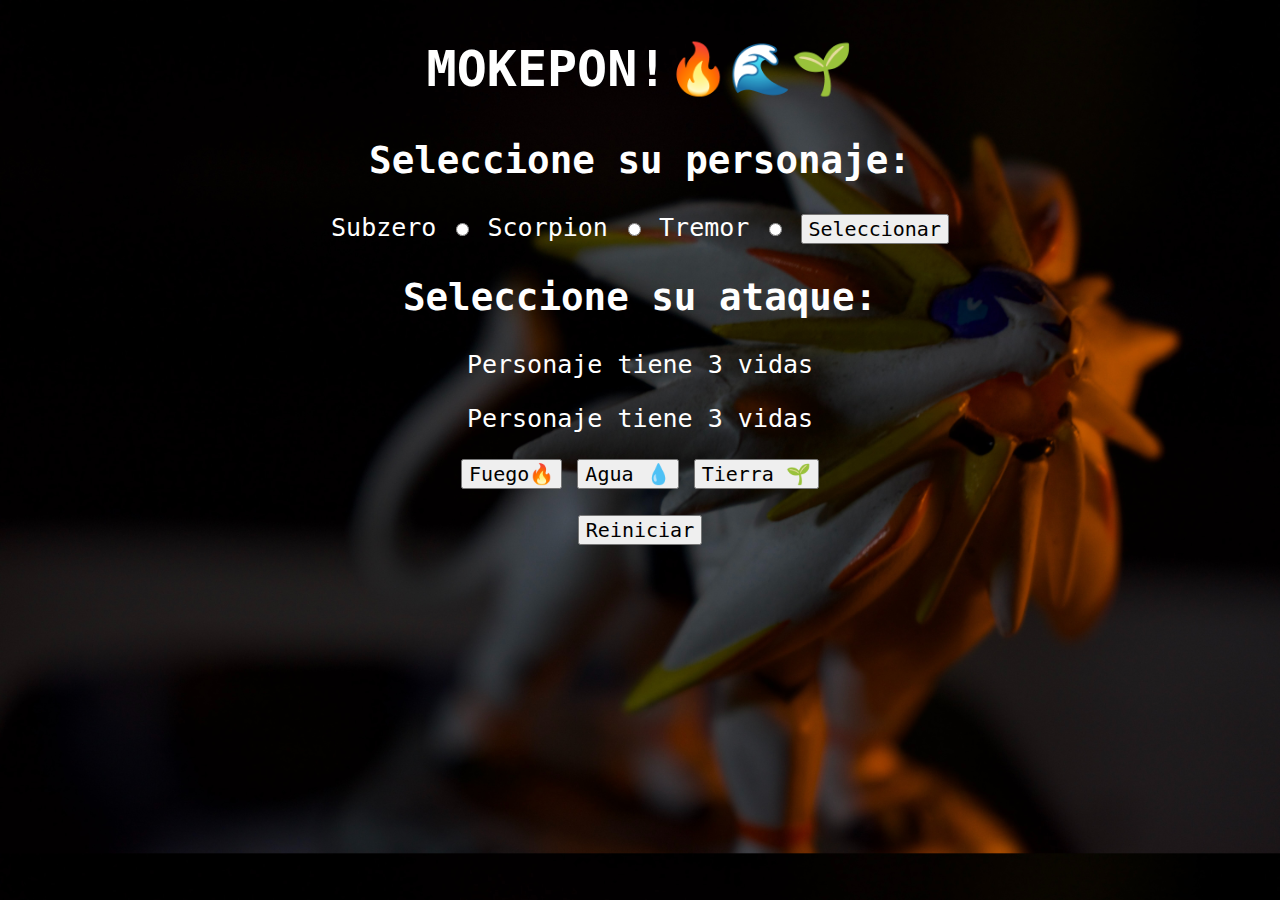
==== index.html @ 3addf4ad "Rename mokepon.html to index.html" ====
<!DOCTYPE html>
<html>
<head>
    
    <script src="./js/mokepon.js"></script>
    <link rel="stylesheet" href="./styles.css">
    <meta charset="utf-8" />
<title>mokepon</title>

<body class = cuerpo>

<h1 class="titulo">MOKEPON!🔥🌊🌱 </h1>

<section  id="seleccionar-personaje">
<h2 class="personaje">Seleccione su personaje:</h2>

<label  for="subzero">Subzero</label> 
<input  type="radio" name="personajes" id="subzero">

<label for="scorpion">Scorpion</label> 
<input type="radio" name="personajes" id="scorpion">

<label  for ="tremor">Tremor</label> 
<input type="radio" name="personajes" id="tremor">

<button class="boton-personaje" id="boton-personaje" >Seleccionar</button>

</section>

<section class= "ataque"  id="seleccionar-ataque">

    <h2>Seleccione su ataque:</h2>
    <p>Personaje <span id="personaje-jugador"></span>  tiene <span id="vida-jugador">3</span> vidas</p>
    <p>Personaje <span id="personaje-oponente"></span>  tiene <span id="vida-oponente">3</span> vidas</p>
    
<p class="boton-ataque"> 
    <button class="boton-fuego" id="boton-fuego" >Fuego🔥</button>
    <button class="boton-agua" id="boton-agua">Agua 💧</button>
    <button class="boton-tierra" id="boton-tierra">Tierra 🌱</button>   
</p>
</section>
<section id="mensajes">


</section>
<Section id="reiniciar">
<button class="boton-reiniciar" id="boton-reiniciar">Reiniciar</button>
</Section>

</head>
  

    </body>
</html>
---- styles.css ----
.cuerpo {
    background-image: url(legendario.jpg);
    background-size: cover;
    text-align: center;
    font-family:monospace;
    color:white;
    font-size: 25px;
    
 
}

.personaje{
    /* border-radius: 5px;
    border:solid 5px;
    margin: 30px; */
}
.titulo{
    text-align: center;
    margin: 40px; 
    /* background-color: orange;
    border:solid;
    border-radius: 2px; */

    /* color: teal;
    width: 312px;
    height: 50px;
    background-color: orange; */


}

label {
    /* background-color:tomato;
    width: 312px;
    height: 50px; */
}

input{
    /* background-color: aqua;
    width: 312px;
    height: 50px; */

}

button{
    /* background-color: violet;
    width: 312px;
    height: 50px; */
}

.boton-fuego{
    font-size: 15px;
    font-family:monospace; 
    font-size: 20px;
}

.boton-agua{
    font-size: 15px;
    font-family:monospace; 
    font-size: 20px;

}

.boton-tierra{
    font-size: 15px;
    font-family:monospace; 
    font-size: 20px;

}

.boton-personaje{
    font-size: 15px;
    font-family:monospace;
    font-size: 20px;

}

.boton-reiniciar{
    font-size: 15px;
    font-family:monospace;
    font-size: 20px;

}
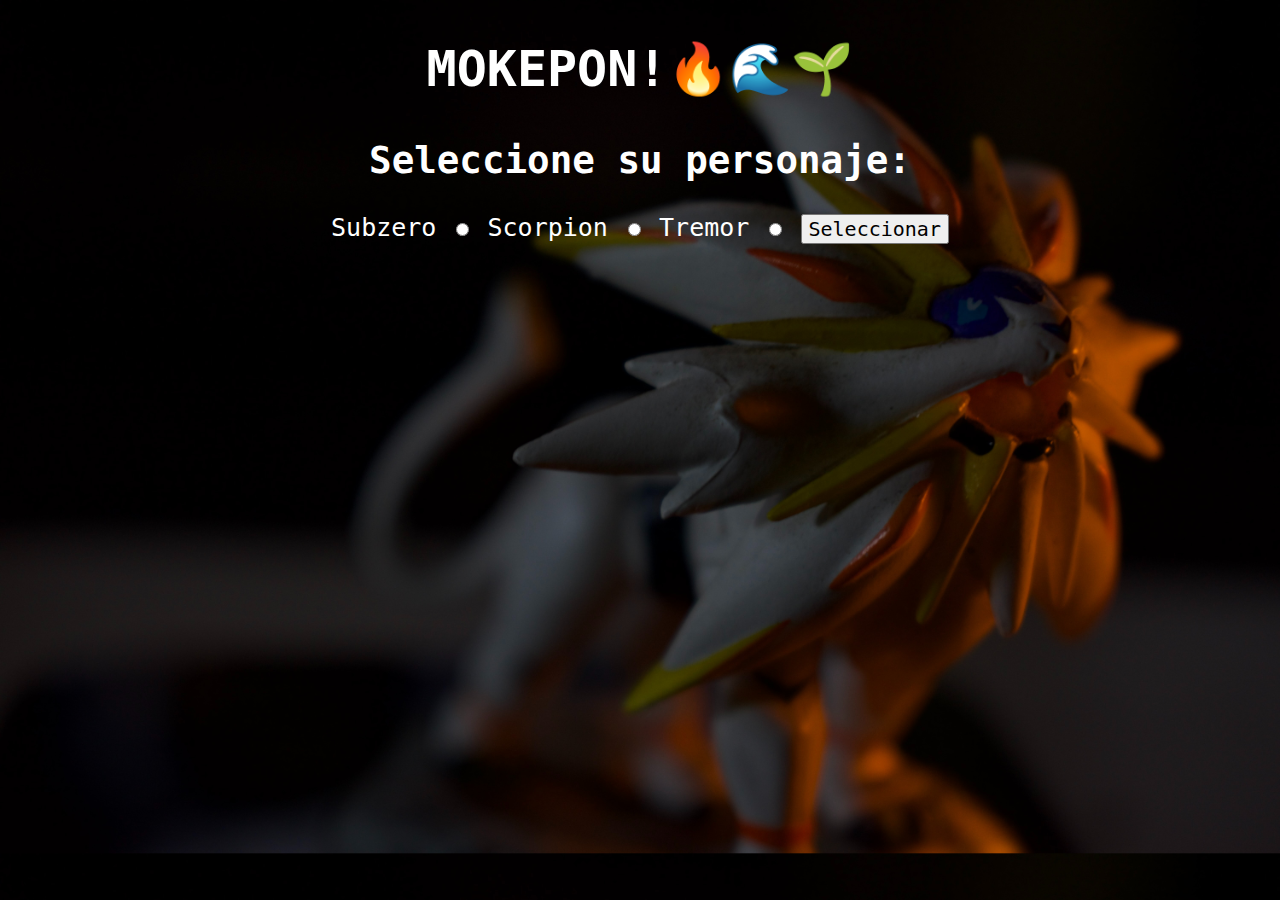
==== commit 8234d906: "Refactoring Files location" ====
--- a/index.html
+++ b/index.html
@@ -1,9 +1,8 @@
 <!DOCTYPE html>
 <html>
 <head>
-    
-    <script src="./js/mokepon.js"></script>
-    <link rel="stylesheet" href="./styles.css">
+    <script src="mokepon.js"></script>
+    <link rel="stylesheet" href="styles.css">
     <meta charset="utf-8" />
 <title>mokepon</title>
 
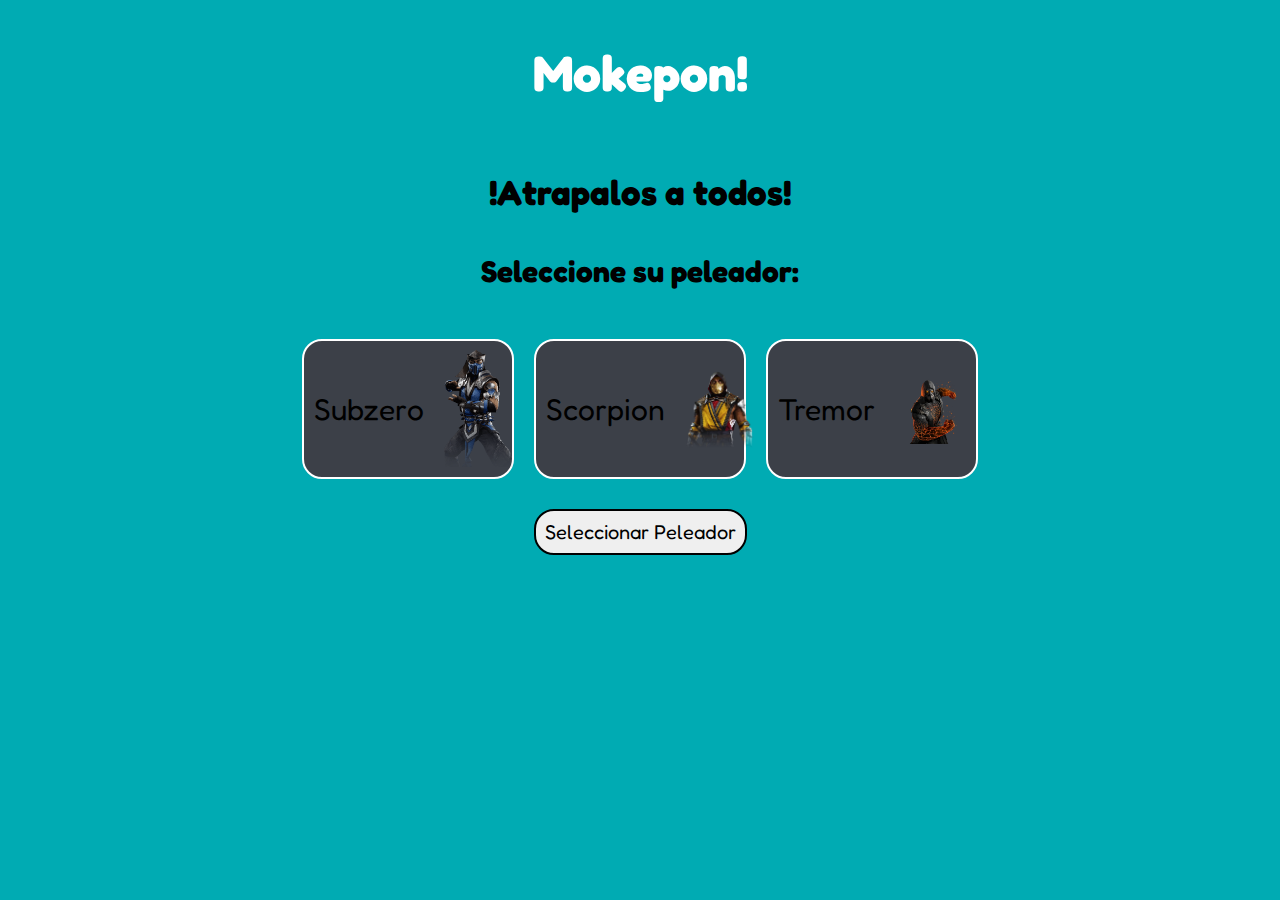
==== commit daacde2a: "Estado del codigo al 07/01/23" ====
--- a/index.html
+++ b/index.html
@@ -1,54 +1,75 @@
 <!DOCTYPE html>
 <html>
+
 <head>
-    <script src="mokepon.js"></script>
-    <link rel="stylesheet" href="styles.css">
+
+    <script src="./js/mokepon.js"></script>
+    <link rel="stylesheet" href="./styles.css">
     <meta charset="utf-8" />
-<title>mokepon</title>
+    <title>mokepon</title>
+</head>
 
-<body class = cuerpo>
+<body class=cuerpo>
+    <h1 class="titulo">Mokepon! </h1>
+    <section class="seccion-personajes" id="seleccionar-personaje">
+        <h3 class="subtitulo">!Atrapalos a todos!</h2>
+            <h4 class="personaje">Seleccione su peleador:
+        </h3>
 
-<h1 class="titulo">MOKEPON!🔥🌊🌱 </h1>
+        <div class="tarjetas">
+            <label class="tarjeta-personaje" for="subzero">
+                <p>Subzero</p>
+                <img src="./imagenes/subzero.png" alt="Subzero">
+            </label>
+            <input type="radio" name="personajes" id="subzero">
 
-<section  id="seleccionar-personaje">
-<h2 class="personaje">Seleccione su personaje:</h2>
+            <label class="tarjeta-personaje" for="scorpion">
+                <p>Scorpion</p>
+                <img src="./imagenes/Scorpion.png" alt="Scorpion">
 
-<label  for="subzero">Subzero</label> 
-<input  type="radio" name="personajes" id="subzero">
+            </label>
+            <input type="radio" name="personajes" id="scorpion">
 
-<label for="scorpion">Scorpion</label> 
-<input type="radio" name="personajes" id="scorpion">
-
-<label  for ="tremor">Tremor</label> 
-<input type="radio" name="personajes" id="tremor">
-
-<button class="boton-personaje" id="boton-personaje" >Seleccionar</button>
-
-</section>
-
-<section class= "ataque"  id="seleccionar-ataque">
-
-    <h2>Seleccione su ataque:</h2>
-    <p>Personaje <span id="personaje-jugador"></span>  tiene <span id="vida-jugador">3</span> vidas</p>
-    <p>Personaje <span id="personaje-oponente"></span>  tiene <span id="vida-oponente">3</span> vidas</p>
-    
-<p class="boton-ataque"> 
-    <button class="boton-fuego" id="boton-fuego" >Fuego🔥</button>
-    <button class="boton-agua" id="boton-agua">Agua 💧</button>
-    <button class="boton-tierra" id="boton-tierra">Tierra 🌱</button>   
-</p>
-</section>
-<section id="mensajes">
+            <label class="tarjeta-personaje" for="tremor">
+                <p> Tremor </p>
+                <img src="./imagenes/Tremor.png" alt="Tremor">
+            </label>
+            <input type="radio" name="personajes" id="tremor"> <br><br>
 
 
-</section>
-<Section id="reiniciar">
-<button class="boton-reiniciar" id="boton-reiniciar">Reiniciar</button>
-</Section>
+        </div>
+        <button class="elegir-personaje" id="boton-personaje">Seleccionar Peleador</button> <br><br>
+    </section>
 
-</head>
-  
 
-    </body>
-</html>
 
+    <section class="ataque" id="seleccionar-ataque">
+
+        <h2>Seleccione su ataque:</h2>
+
+        <div class="botonera-ataques">
+
+            <button class="boton-fuego" id="boton-fuego">Fuego🔥</button>
+            <button class="boton-agua" id="boton-agua">Agua 💧</button>
+            <button class="boton-tierra" id="boton-tierra">Tierra 🌱</button>
+        </div>
+
+        <div class="seccion-mensajes">
+            <section id="mensajes">
+                <p id="resultado"></p>
+            </section>
+
+            <Section id="reiniciar">
+                <button class="boton-reiniciar" id="boton-reiniciar">Reiniciar 🔃 </button>
+            </Section>
+        </div>
+        <div>
+            <div id="ataque-del-jugador"></div>
+            <div id="ataque-del-oponente"></div>
+            <p>Tu Personaje <span id="personaje-jugador"></span> tiene <span id="vida-jugador">3</span> vidas</p>
+            <p> El adversario <span id="personaje-oponente"></span> tiene <span id="vida-oponente">3</span> vidas</p>
+        </div>
+    </section>
+</body>
+
+</html>--- a/styles.css
+++ b/styles.css
@@ -1,83 +1,164 @@
+@import url('https://fonts.googleapis.com/css2?family=Fredoka+One&display=swap');
+
+
 .cuerpo {
-    background-image: url(legendario.jpg);
-    background-size: cover;
-    text-align: center;
-    font-family:monospace;
-    color:white;
+    background-color: #00ABB3;
+
+    font-family: 'Fredoka One', cursive;
+    color: black;
     font-size: 25px;
-    
- 
+
+    display: flex;
+    flex-direction: column;
+    justify-content: flex-start;
+    align-items: center;
+
 }
 
-.personaje{
-    /* border-radius: 5px;
-    border:solid 5px;
-    margin: 30px; */
-}
-.titulo{
-    text-align: center;
-    margin: 40px; 
-    /* background-color: orange;
-    border:solid;
-    border-radius: 2px; */
-
-    /* color: teal;
-    width: 312px;
-    height: 50px;
-    background-color: orange; */
+.titulo {
+    font-family: 'Fredoka One', cursive;
+    color: white;
 
 
 }
 
-label {
-    /* background-color:tomato;
-    width: 312px;
-    height: 50px; */
-}
+.subtitulo {}
 
-input{
-    /* background-color: aqua;
-    width: 312px;
-    height: 50px; */
+
+/* .seccion-personajes{
+
+  display: flex;
+  flex-direction: column;
+  justify-content: center;
+  align-content: center;
+
+} */
+
+
+.seccion-personajes {
+    justify-content: center;
+    text-align: center;
+    font-size: larger;
+    color: black;
 
 }
 
-button{
-    /* background-color: violet;
-    width: 312px;
-    height: 50px; */
+
+.tarjetas {
+    display: flex;
+    justify-content: center;
+    align-content: center;
 }
 
-.boton-fuego{
-    font-size: 15px;
-    font-family:monospace; 
-    font-size: 20px;
+.tarjeta-personaje {
+    height: 140px;
+    width: 212px;
+    background: #3C4048;
+    text-align: center;
+    margin: 10px;
+    border: 2px solid white;
+    border-radius: 20px;
+    padding: 10px;
+    box-sizing: border-box;
+    display: flex;
+    align-items: center;
+    gap: 20px;
 }
 
-.boton-agua{
+.tarjeta-personaje img {
+    width: 70px;
+}
+
+
+
+
+.elegir-personaje {
+    /* display: block; */
+    margin-top: 20px;
+
+    border-radius: 20px;
+    border: solid 2px;
+    padding: 9px;
+    align-items: center;
+}
+
+
+.botonera-ataques {
+    display: flex;
+    align-items: center;
+    gap: 40px;
+}
+
+.boton-fuego {
     font-size: 15px;
-    font-family:monospace; 
+    font-family: 'Fredoka One', cursive;
+    color: white;
+    font-size: 20px;
+    background: rgb(185, 121, 3);
+    padding: 10px;
+    border: 2px solid white;
+
+}
+
+.boton-agua {
+    font-size: 15px;
+    font-family: 'Fredoka One', cursive;
+    color: white;
+    font-size: 20px;
+    background: rgb(7, 125, 223);
+    padding: 10px;
+    border: 2px solid white;
+}
+
+.boton-tierra {
+    font-size: 15px;
+    font-family: 'Fredoka One', cursive;
+    color: white;
+    font-size: 20px;
+    background: rgb(121, 46, 3);
+    padding: 10px;
+    border: 2px solid white;
+
+
+}
+
+.seccion-mensajes {
+    display: flex;
+    align-items: center;
+    flex-direction: column;
+}
+
+#mensajes {
+    width: 220px;
+    background: #3C4048;
+    padding: 20px;
+    margin-top: 20px;
+    margin-bottom: 20px;
+    text-align: center;
+    border-radius: 4px;
+
+}
+
+.elegir-personaje {
+    font-size: 15px;
+    font-family: 'Fredoka One', cursive;
     font-size: 20px;
 
 }
 
-.boton-tierra{
+.boton-reiniciar {
     font-size: 15px;
-    font-family:monospace; 
+    font-family: 'Fredoka One', cursive;
+    color: white;
     font-size: 20px;
+    font-size: 20px;
+    background: red;
+    padding: 10px;
+    border: 3px solid white;
 
 }
 
-.boton-personaje{
-    font-size: 15px;
-    font-family:monospace;
-    font-size: 20px;
+input {
 
-}
-
-.boton-reiniciar{
-    font-size: 15px;
-    font-family:monospace;
-    font-size: 20px;
-
+    display: none
 }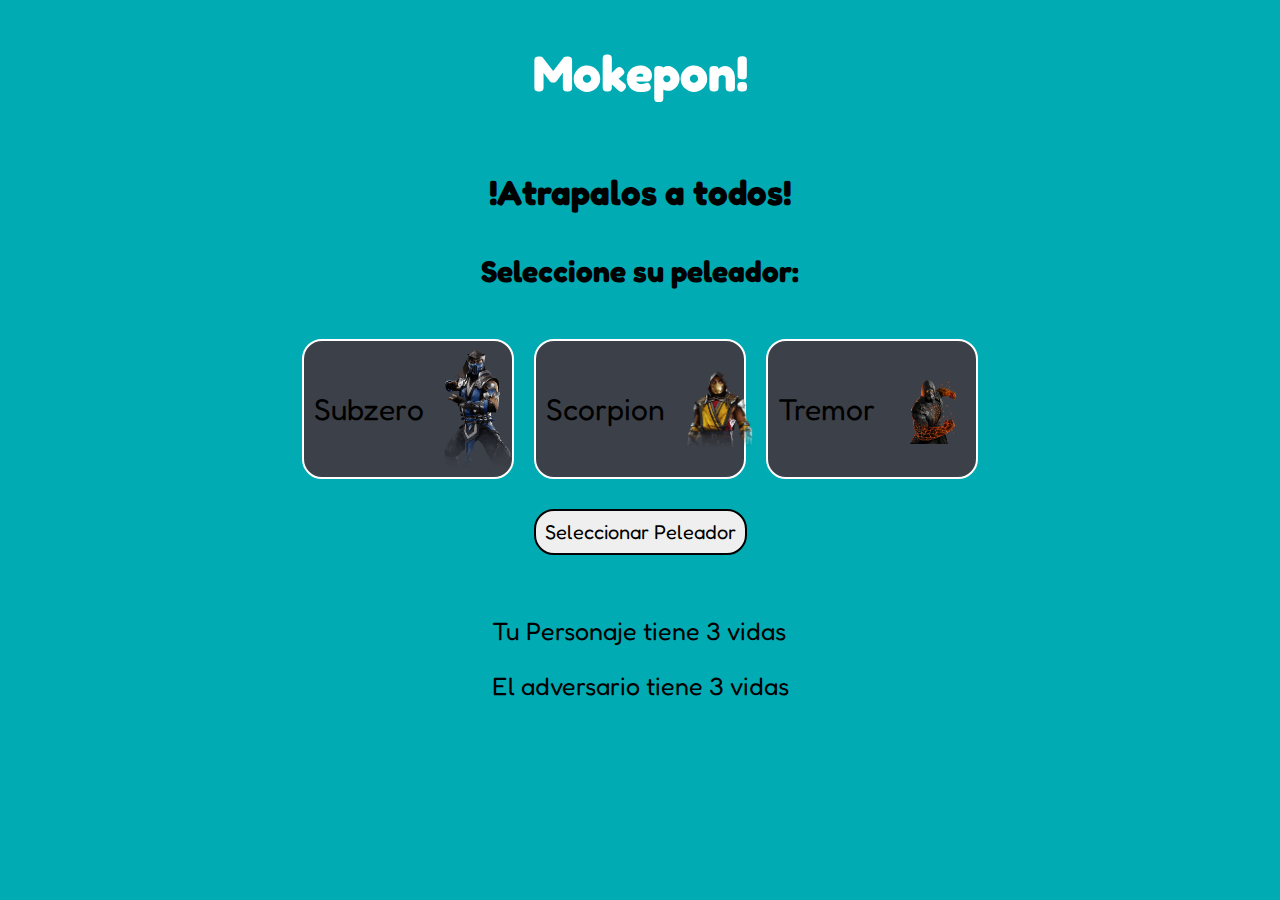
==== commit 3c7ce083: "modificaciones del dia 12-1-23, cambios al boton reiniciar y error de texto en la pantalla principal" ====
--- a/index.html
+++ b/index.html
@@ -1,5 +1,5 @@
 <!DOCTYPE html>
-<html>
+<html> 
 
 <head>
 
@@ -48,21 +48,19 @@
         <h2>Seleccione su ataque:</h2>
 
         <div class="botonera-ataques">
-
             <button class="boton-fuego" id="boton-fuego">Fuego🔥</button>
             <button class="boton-agua" id="boton-agua">Agua 💧</button>
             <button class="boton-tierra" id="boton-tierra">Tierra 🌱</button>
         </div>
 
         <div class="seccion-mensajes">
-            <section id="mensajes">
-                <p id="resultado"></p>
+            <p id="resultado">No mueras 💀 </p>                           
             </section>
-
             <Section id="reiniciar">
                 <button class="boton-reiniciar" id="boton-reiniciar">Reiniciar 🔃 </button>
             </Section>
         </div>
+        <section>
         <div>
             <div id="ataque-del-jugador"></div>
             <div id="ataque-del-oponente"></div>
--- a/styles.css
+++ b/styles.css
@@ -126,16 +126,16 @@
     display: flex;
     align-items: center;
     flex-direction: column;
-}
+    justify-content: center;
 
-#mensajes {
     width: 220px;
     background: #3C4048;
     padding: 20px;
     margin-top: 20px;
     margin-bottom: 20px;
     text-align: center;
-    border-radius: 4px;
+    border-radius: 6px;
+    border: 2px solid white;
 
 }
 
@@ -149,12 +149,12 @@
 .boton-reiniciar {
     font-size: 15px;
     font-family: 'Fredoka One', cursive;
-    color: white;
+    color: black;
     font-size: 20px;
     font-size: 20px;
-    background: red;
+    /* background: blue; */
     padding: 10px;
-    border: 3px solid white;
+    border: 3px solid transparent;
 
 }
 
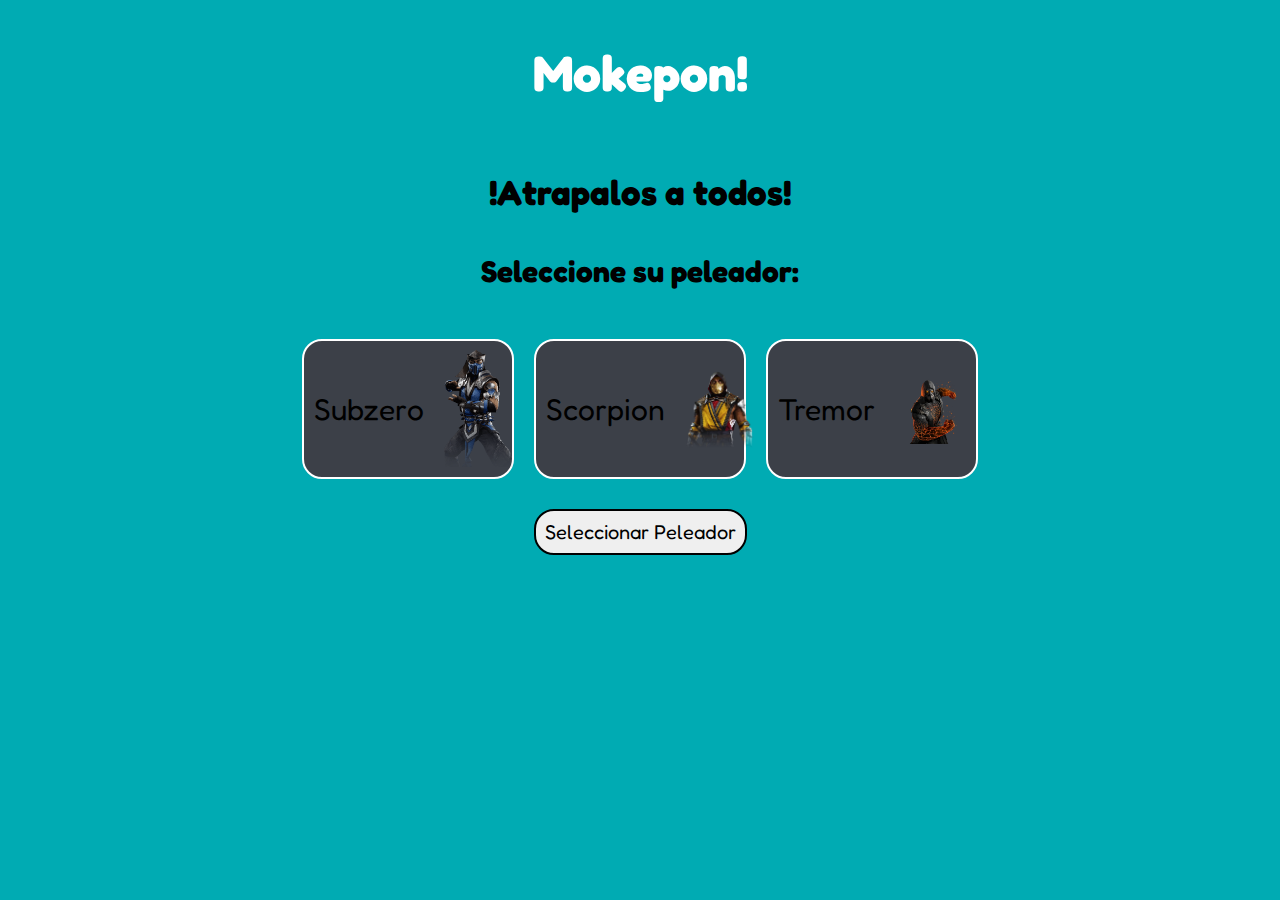
==== commit f6bf8377: "Update index.html" ====
--- a/index.html
+++ b/index.html
@@ -1,5 +1,5 @@
 <!DOCTYPE html>
-<html> 
+<html>
 
 <head>
 
@@ -54,20 +54,26 @@
         </div>
 
         <div class="seccion-mensajes">
-            <p id="resultado">No mueras 💀 </p>                           
-            </section>
+            <p id="resultado">No mueras 💀 </p>
+
             <Section id="reiniciar">
                 <button class="boton-reiniciar" id="boton-reiniciar">Reiniciar 🔃 </button>
             </Section>
         </div>
         <section>
-        <div>
-            <div id="ataque-del-jugador"></div>
-            <div id="ataque-del-oponente"></div>
-            <p>Tu Personaje <span id="personaje-jugador"></span> tiene <span id="vida-jugador">3</span> vidas</p>
-            <p> El adversario <span id="personaje-oponente"></span> tiene <span id="vida-oponente">3</span> vidas</p>
-        </div>
+            <div class="grid-combate">
+                <div>
+                    <P id="vida-jugador">3 vidas </p>
+                    <p id="personaje-jugador"></p>
+                    <div id="ataque-del-jugador"></div>
+                </div>
+                <div>
+                    <P id="vida-oponente">3 vidas </p>
+                    <p id="personaje-oponente"></p>
+                    <div id="ataque-del-oponente"></div>
+                </div>
+        </section>
     </section>
 </body>
 
-</html>+</html>
--- a/styles.css
+++ b/styles.css
@@ -21,19 +21,6 @@
 
 
 }
-
-.subtitulo {}
-
-
-/* .seccion-personajes{
-
-  display: flex;
-  flex-direction: column;
-  justify-content: center;
-  align-content: center;
-
-} */
-
 
 .seccion-personajes {
     justify-content: center;
@@ -73,9 +60,7 @@
 
 
 .elegir-personaje {
-    /* display: block; */
     margin-top: 20px;
-
     border-radius: 20px;
     border: solid 2px;
     padding: 9px;
@@ -123,11 +108,7 @@
 }
 
 .seccion-mensajes {
-    display: flex;
-    align-items: center;
-    flex-direction: column;
-    justify-content: center;
-
+    margin: auto;
     width: 220px;
     background: #3C4048;
     padding: 20px;
@@ -137,6 +118,14 @@
     border-radius: 6px;
     border: 2px solid white;
 
+}
+
+.grid-combate {
+    display: grid;
+    grid-template-columns: 109px 103px;
+    gap: 10px;
+    align-items: center;
+    justify-content: space-evenly;
 }
 
 .elegir-personaje {
@@ -152,7 +141,6 @@
     color: black;
     font-size: 20px;
     font-size: 20px;
-    /* background: blue; */
     padding: 10px;
     border: 3px solid transparent;
 
@@ -161,4 +149,4 @@
 input {
 
     display: none
-}+}
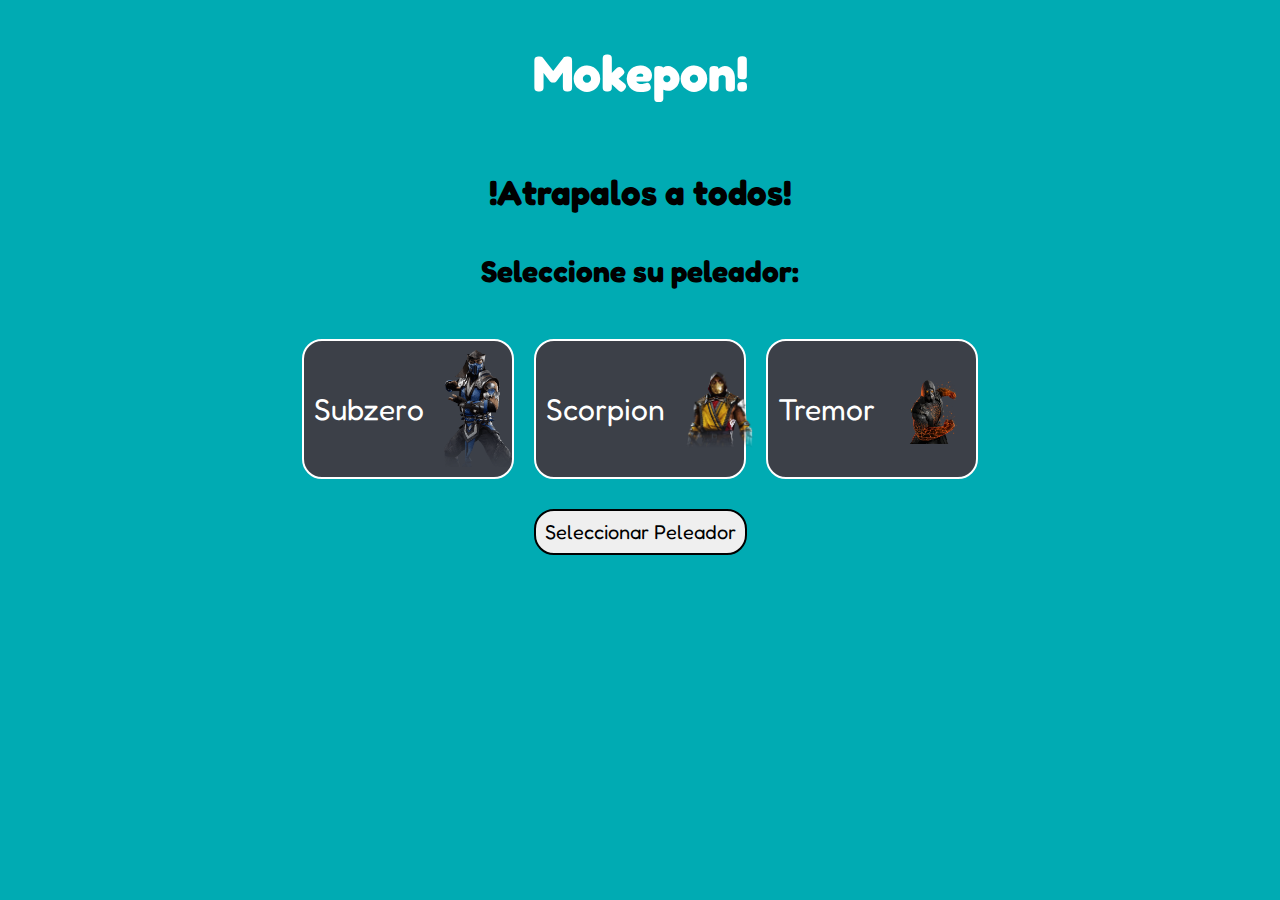
==== commit bcfde440: "cambios del dia 26 - 1- 2023" ====
--- a/index.html
+++ b/index.html
@@ -3,7 +3,7 @@
 
 <head>
 
-    <script src="./js/mokepon.js"></script>
+
     <link rel="stylesheet" href="./styles.css">
     <meta charset="utf-8" />
     <title>mokepon</title>
@@ -17,24 +17,25 @@
         </h3>
 
         <div class="tarjetas">
+            <input type="radio" name="personajes" id="subzero">
             <label class="tarjeta-personaje" for="subzero">
                 <p>Subzero</p>
                 <img src="./imagenes/subzero.png" alt="Subzero">
             </label>
-            <input type="radio" name="personajes" id="subzero">
-
+            
+            <input type="radio" name="personajes" id="scorpion">
             <label class="tarjeta-personaje" for="scorpion">
                 <p>Scorpion</p>
                 <img src="./imagenes/Scorpion.png" alt="Scorpion">
 
             </label>
-            <input type="radio" name="personajes" id="scorpion">
-
+            
+            <input type="radio" name="personajes" id="tremor">
             <label class="tarjeta-personaje" for="tremor">
                 <p> Tremor </p>
                 <img src="./imagenes/Tremor.png" alt="Tremor">
             </label>
-            <input type="radio" name="personajes" id="tremor"> <br><br>
+            <br><br>
 
 
         </div>
@@ -62,18 +63,19 @@
         </div>
         <section>
             <div class="grid-combate">
-                <div>
+                <div class="css-ataque-jugador">
                     <P id="vida-jugador">3 vidas </p>
                     <p id="personaje-jugador"></p>
                     <div id="ataque-del-jugador"></div>
                 </div>
-                <div>
+                <div class="css-ataque-enemigo">
                     <P id="vida-oponente">3 vidas </p>
                     <p id="personaje-oponente"></p>
                     <div id="ataque-del-oponente"></div>
                 </div>
         </section>
     </section>
+    <script src="./js/mokepon.js"></script>
 </body>
 
-</html>
+</html>--- a/styles.css
+++ b/styles.css
@@ -41,6 +41,7 @@
     height: 140px;
     width: 212px;
     background: #3C4048;
+    color: white;
     text-align: center;
     margin: 10px;
     border: 2px solid white;
@@ -72,6 +73,7 @@
     display: flex;
     align-items: center;
     gap: 40px;
+    
 }
 
 .boton-fuego {
@@ -82,6 +84,7 @@
     background: rgb(185, 121, 3);
     padding: 10px;
     border: 2px solid white;
+    border-radius: 20px;
 
 }
 
@@ -93,6 +96,7 @@
     background: rgb(7, 125, 223);
     padding: 10px;
     border: 2px solid white;
+    border-radius: 20px;
 }
 
 .boton-tierra {
@@ -103,6 +107,7 @@
     background: rgb(121, 46, 3);
     padding: 10px;
     border: 2px solid white;
+    border-radius: 20px;
 
 
 }
@@ -111,6 +116,7 @@
     margin: auto;
     width: 220px;
     background: #3C4048;
+    color: white;
     padding: 20px;
     margin-top: 20px;
     margin-bottom: 20px;
@@ -138,15 +144,36 @@
 .boton-reiniciar {
     font-size: 15px;
     font-family: 'Fredoka One', cursive;
-    color: black;
+    color: white;
     font-size: 20px;
     font-size: 20px;
     padding: 10px;
     border: 3px solid transparent;
+    background-color: transparent;
 
+}
+
+.css-ataque-jugador, .css-ataque-enemigo{
+
+    display: flex;
+    flex-direction: column;
+    align-items: center;
 }
 
 input {
 
-    display: none
+display: none 
 }
+
+input:checked + label{
+    background-color: #B2B2B2;
+    color: black;
+    zoom: 120%;
+    box-shadow: #3C4048;
+}
+
+@media (max-width: 360px){
+    .tarjetas,.botonera-ataques{
+    flex-direction: column;
+    }
+}
